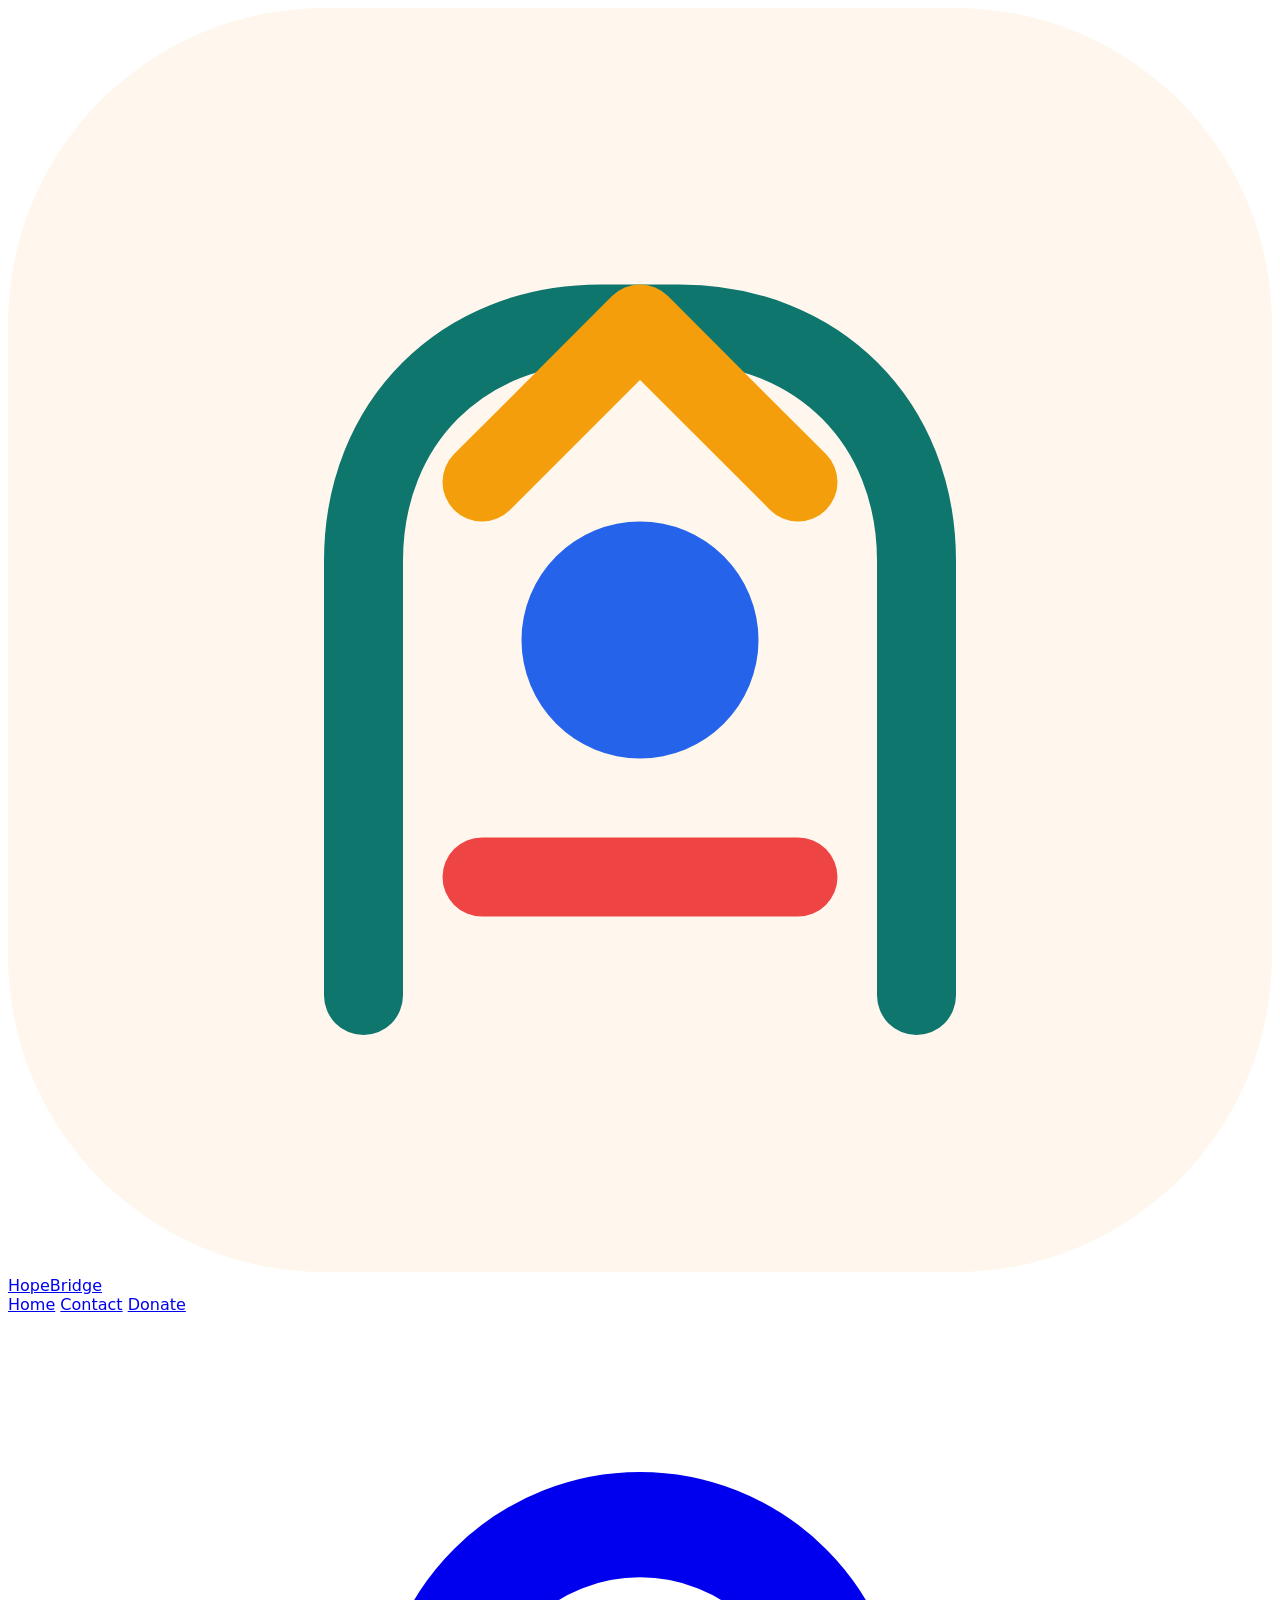
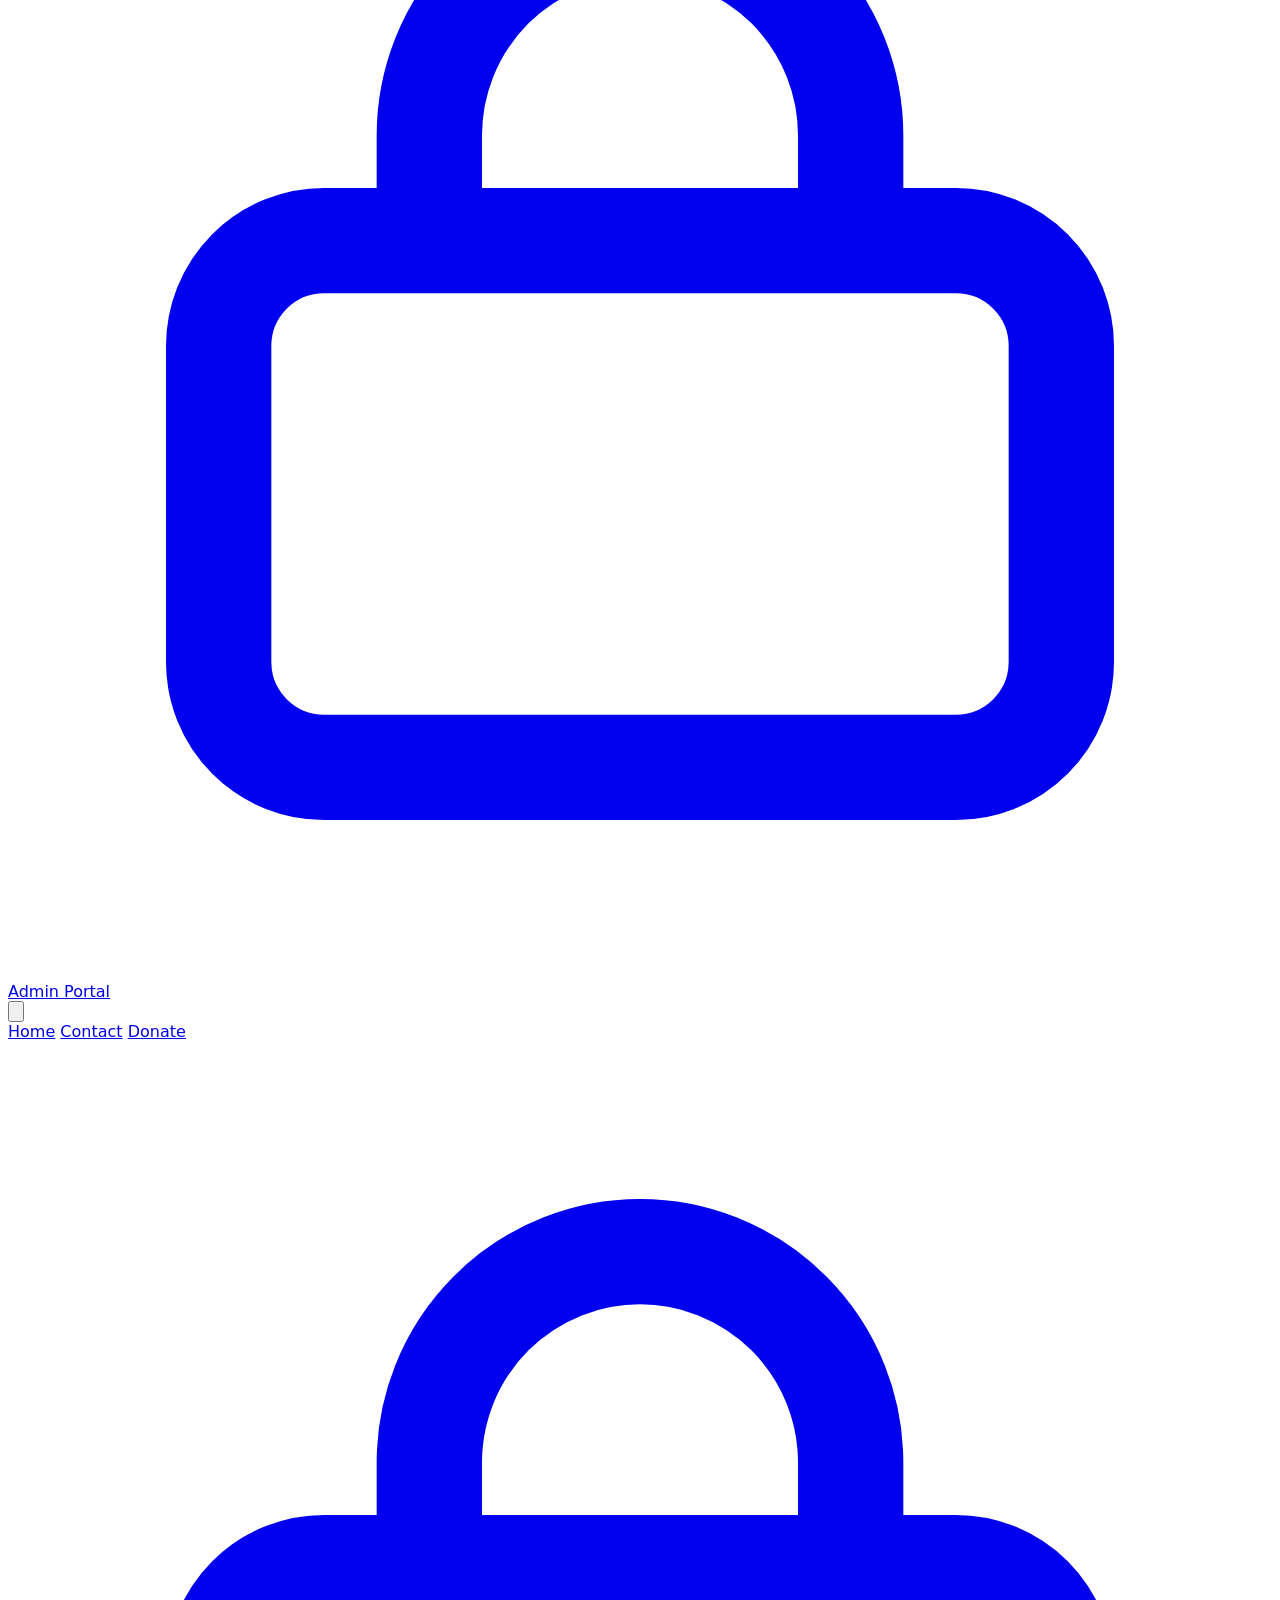
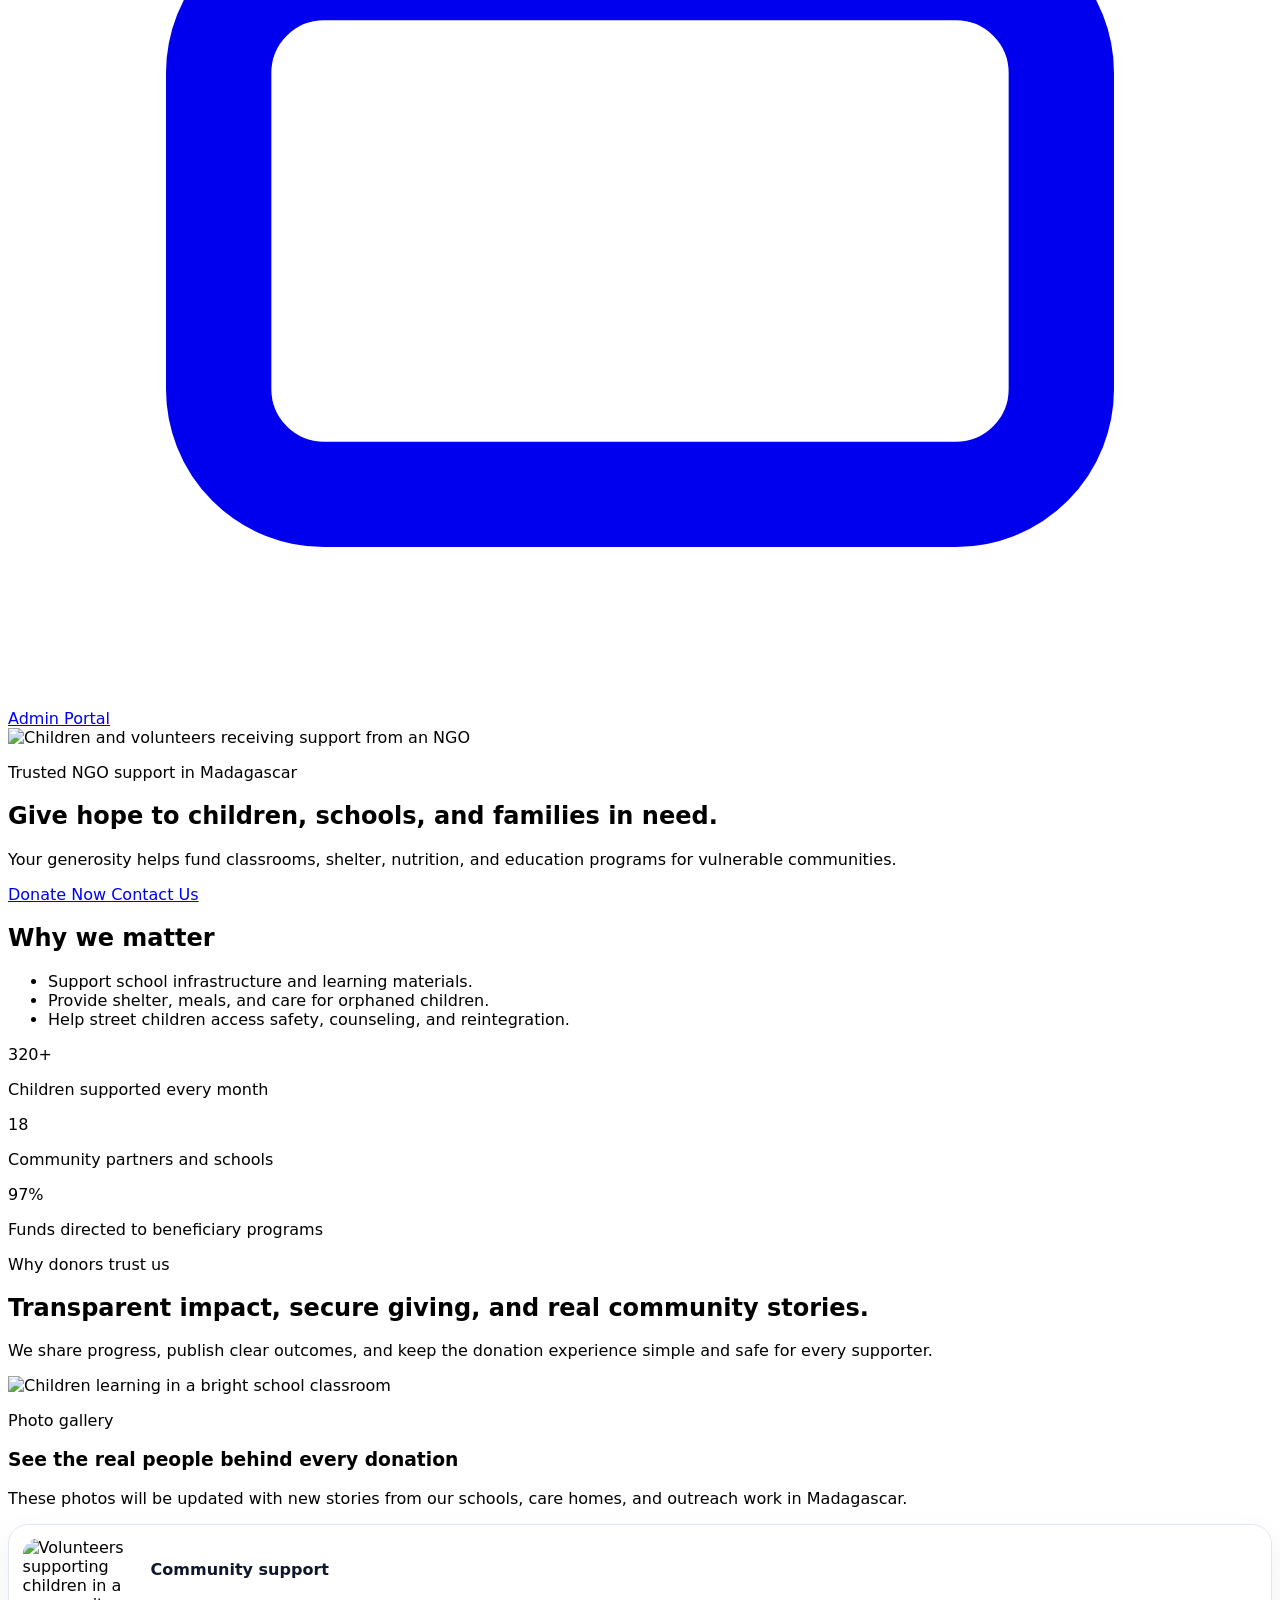
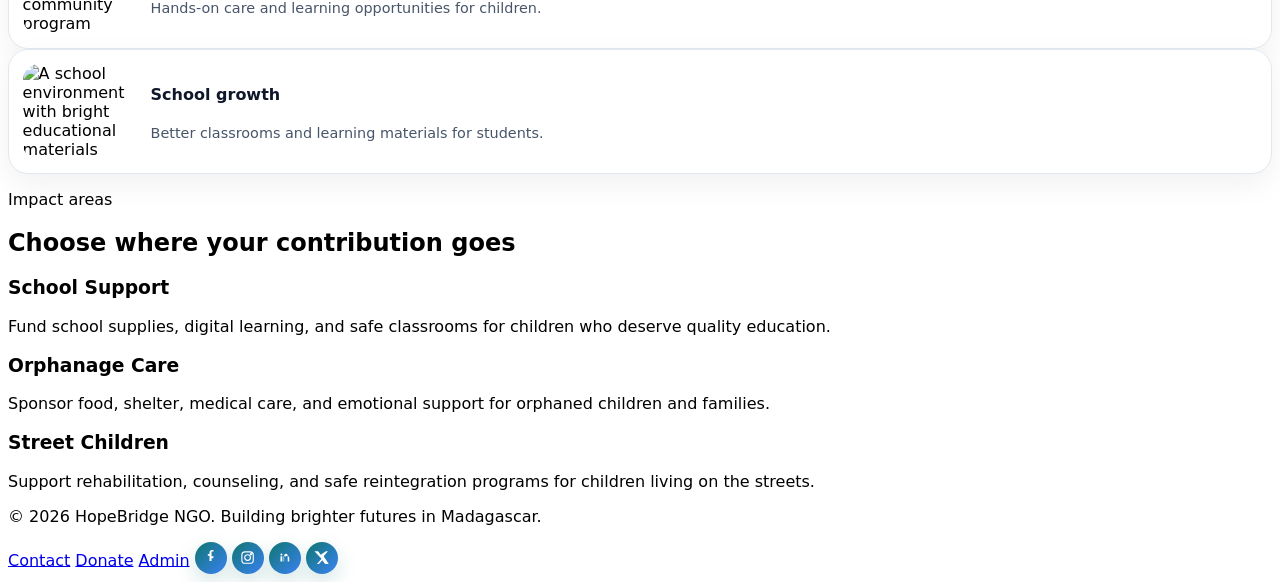
==== index.html @ 828f44f0 "Initial commit - HopeNGO donation site with admin panel, contact form, and donation system" ====
<!DOCTYPE html>
<html lang="en">
  <head>
    <meta charset="UTF-8" />
    <meta name="viewport" content="width=device-width, initial-scale=1.0" />
    <title>HopeBridge | Transform Lives Through Giving</title>
    <meta
      name="description"
      content="Support schools, orphanages, and street children through transparent NGO donations with secure online giving."
    />
    <meta
      name="keywords"
      content="donation, NGO, charity, orphanage, school support, street children, Madagascar"
    />
    <meta name="author" content="HopeBridge NGO" />
    <meta property="og:title" content="HopeBridge | Transform Lives Through Giving" />
    <meta
      property="og:description"
      content="Make a lasting impact with secure donations for education, shelter, and care in Madagascar."
    />
    <meta property="og:type" content="website" />
    <meta property="og:image" content="https://images.unsplash.com/photo-1488521787991-ed7bbaae773c?auto=format&fit=crop&w=1200&q=80" />
    <meta name="twitter:card" content="summary_large_image" />
    <meta name="robots" content="index, follow" />
    <link rel="canonical" href="https://hopebridge.example.org/" />
    <script type="application/ld+json">
      {
        "@context": "https://schema.org",
        "@type": "Organization",
        "name": "HopeBridge NGO",
        "url": "https://hopebridge.example.org",
        "description": "A trusted NGO supporting schools, orphanages, and street children in Madagascar.",
        "sameAs": [
          "https://facebook.com",
          "https://instagram.com",
          "https://linkedin.com"
        ],
        "contactPoint": {
          "@type": "ContactPoint",
          "telephone": "+261340000000",
          "contactType": "customer support",
          "email": "hello@hopebridge.org"
        }
      }
    </script>
    <link rel="icon" type="image/svg+xml" href="data:image/svg+xml,%3Csvg xmlns='http://www.w3.org/2000/svg' viewBox='0 0 64 64'%3E%3Crect width='64' height='64' rx='14' fill='%230f766e'/%3E%3Cpath d='M18 30c0-8 6-14 14-14s14 6 14 14-6 14-14 14-14-6-14-14Zm12-8c-3 0-5 2-5 5v3h-3v4h3v6h4v-6h4v-4h-4v-3c0-1 1-2 2-2h4v-4h-4Z' fill='%23fef3c7'/%3E%3C/svg%3E" />
    <script src="https://cdn.tailwindcss.com"></script>
    <link rel="stylesheet" href="assets/css/style.css" />
  </head>
  <body class="bg-slate-50 text-slate-800">
    <header class="border-b border-slate-200 bg-white/90 backdrop-blur">
      <div class="mx-auto flex max-w-7xl items-center justify-between px-4 py-4 sm:px-6 lg:px-8">
        <a href="index.html" class="flex items-center gap-3 font-semibold text-slate-900">
          <span class="flex h-11 w-11 items-center justify-center rounded-2xl bg-gradient-to-br from-teal-600 via-emerald-500 to-amber-400 shadow-lg shadow-teal-600/20">
            <svg viewBox="0 0 64 64" class="h-6 w-6" aria-hidden="true">
              <rect width="64" height="64" rx="16" fill="#fff7ed"></rect>
              <path d="M18 50V28c0-7 5-12 12-12h4c7 0 12 5 12 12v22" fill="none" stroke="#0f766e" stroke-width="4" stroke-linecap="round"></path>
              <path d="M24 24l8-8 8 8" fill="none" stroke="#f59e0b" stroke-width="4" stroke-linecap="round" stroke-linejoin="round"></path>
              <circle cx="32" cy="32" r="6" fill="#2563eb"></circle>
              <path d="M24 44h16" stroke="#ef4444" stroke-width="4" stroke-linecap="round"></path>
            </svg>
          </span>
          <span class="text-lg">HopeBridge</span>
        </a>
        <div class="flex items-center gap-2">
          <nav class="hidden items-center gap-3 text-sm font-medium md:flex">
            <a href="index.html" class="text-teal-700">Home</a>
            <a href="contact.html" class="hover:text-teal-700">Contact</a>
            <a href="donation.html" class="hover:text-teal-700">Donate</a>
            <a href="admin/" class="inline-flex items-center gap-2 rounded-full border border-teal-600 bg-teal-700 px-4 py-2 text-white transition hover:bg-teal-800">
              <svg viewBox="0 0 24 24" class="h-4 w-4" fill="none" stroke="currentColor" stroke-width="2" aria-hidden="true">
                <rect x="4" y="10" width="16" height="10" rx="2"></rect>
                <path d="M8 10V8a4 4 0 1 1 8 0v2"></path>
              </svg>
              Admin Portal
            </a>
          </nav>
          <button type="button" class="mobile-menu-button inline-flex h-10 w-10 items-center justify-center rounded-full border border-slate-200 text-slate-700 transition hover:bg-slate-100 md:hidden" aria-label="Toggle navigation" aria-expanded="false">
            <svg viewBox="0 0 24 24" class="h-5 w-5" fill="none" stroke="currentColor" stroke-width="2" aria-hidden="true">
              <path d="M4 7h16" stroke-linecap="round"></path>
              <path d="M4 12h16" stroke-linecap="round"></path>
              <path d="M4 17h16" stroke-linecap="round"></path>
            </svg>
          </button>
        </div>
      </div>
      <div class="mobile-nav hidden border-t border-slate-200 bg-white px-4 py-4 sm:px-6 md:hidden">
        <div class="flex flex-col gap-3 text-sm font-medium">
          <a href="index.html" class="rounded-2xl px-3 py-2 text-slate-700 hover:bg-slate-100 hover:text-teal-700">Home</a>
          <a href="contact.html" class="rounded-2xl px-3 py-2 text-slate-700 hover:bg-slate-100 hover:text-teal-700">Contact</a>
          <a href="donation.html" class="rounded-2xl px-3 py-2 text-slate-700 hover:bg-slate-100 hover:text-teal-700">Donate</a>
          <a href="admin/" class="inline-flex items-center gap-2 rounded-full border border-teal-600 bg-teal-700 px-4 py-2 text-white transition hover:bg-teal-800">
            <svg viewBox="0 0 24 24" class="h-4 w-4" fill="none" stroke="currentColor" stroke-width="2" aria-hidden="true">
              <rect x="4" y="10" width="16" height="10" rx="2"></rect>
              <path d="M8 10V8a4 4 0 1 1 8 0v2"></path>
            </svg>
            Admin Portal
          </a>
        </div>
      </div>
    </header>

    <main>
      <section class="relative overflow-hidden bg-slate-900 text-white">
        <img src="https://images.unsplash.com/photo-1517486808906-6ca8b3f04846?auto=format&fit=crop&w=1800&q=80" alt="Children and volunteers receiving support from an NGO" class="absolute inset-0 h-full w-full object-cover" />
        <div class="absolute inset-0 bg-gradient-to-r from-slate-950/85 via-slate-900/75 to-emerald-900/70"></div>
        <div class="relative mx-auto grid max-w-7xl gap-10 px-6 py-20 lg:grid-cols-[1.2fr_0.8fr] lg:px-8 lg:py-28">
          <div class="max-w-2xl text-white">
            <p class="mb-4 inline-flex rounded-full border border-white/30 bg-white/10 px-4 py-1 text-sm font-medium">
              Trusted NGO support in Madagascar
            </p>
            <h1 class="text-4xl font-semibold leading-tight sm:text-5xl">
              Give hope to children, schools, and families in need.
            </h1>
            <p class="mt-6 text-lg text-teal-50">
              Your generosity helps fund classrooms, shelter, nutrition, and education programs for vulnerable communities.
            </p>
            <div class="mt-8 flex flex-wrap gap-4">
              <a href="donation.html" class="rounded-full bg-white px-6 py-3 font-semibold text-teal-700 transition hover:bg-slate-100">
                Donate Now
              </a>
              <a href="contact.html" class="rounded-full border border-white/50 px-6 py-3 font-semibold text-white transition hover:bg-white/10">
                Contact Us
              </a>
            </div>
          </div>
          <div class="rounded-3xl border border-white/20 bg-white/15 p-8 shadow-2xl backdrop-blur">
            <h2 class="text-2xl font-semibold text-white">Why we matter</h2>
            <ul class="mt-6 space-y-4 text-sm text-teal-50">
              <li class="flex gap-3"><span class="mt-1 h-2.5 w-2.5 rounded-full bg-amber-300"></span>Support school infrastructure and learning materials.</li>
              <li class="flex gap-3"><span class="mt-1 h-2.5 w-2.5 rounded-full bg-amber-300"></span>Provide shelter, meals, and care for orphaned children.</li>
              <li class="flex gap-3"><span class="mt-1 h-2.5 w-2.5 rounded-full bg-amber-300"></span>Help street children access safety, counseling, and reintegration.</li>
            </ul>
          </div>
        </div>
      </section>

      <section class="mx-auto max-w-7xl px-6 py-16 lg:px-8">
        <div class="grid gap-6 md:grid-cols-3">
          <div class="rounded-3xl border border-slate-200 bg-white p-8 shadow-sm">
            <p class="text-4xl font-semibold text-teal-700">320+</p>
            <p class="mt-2 text-slate-600">Children supported every month</p>
          </div>
          <div class="rounded-3xl border border-slate-200 bg-white p-8 shadow-sm">
            <p class="text-4xl font-semibold text-teal-700">18</p>
            <p class="mt-2 text-slate-600">Community partners and schools</p>
          </div>
          <div class="rounded-3xl border border-slate-200 bg-white p-8 shadow-sm">
            <p class="text-4xl font-semibold text-teal-700">97%</p>
            <p class="mt-2 text-slate-600">Funds directed to beneficiary programs</p>
          </div>
        </div>
      </section>

      <section class="mx-auto max-w-7xl px-6 pb-16 lg:px-8">
        <div class="mb-8 rounded-3xl border border-slate-200 bg-gradient-to-r from-teal-700 to-emerald-600 p-8 text-white shadow-sm">
          <div class="flex flex-col gap-6 lg:flex-row lg:items-end lg:justify-between">
            <div class="max-w-2xl">
              <p class="text-sm font-semibold uppercase tracking-[0.3em] text-teal-100">Why donors trust us</p>
              <h2 class="mt-2 text-3xl font-semibold">Transparent impact, secure giving, and real community stories.</h2>
              <p class="mt-3 text-teal-50">We share progress, publish clear outcomes, and keep the donation experience simple and safe for every supporter.</p>
            </div>
            <div class="flex flex-wrap gap-3">
              
                            
            </div>
          </div>
        </div>

        <div class="mt-10 grid gap-6 lg:grid-cols-[1.1fr_0.9fr]">
          <div class="overflow-hidden rounded-3xl border border-slate-200 bg-white shadow-sm">
            <img src="https://images.unsplash.com/photo-1488521787991-ed7bbaae773c?auto=format&fit=crop&w=1200&q=80" alt="Children learning in a bright school classroom" class="h-80 w-full object-cover" />
            <div class="p-6">
              <p class="text-sm font-semibold uppercase tracking-[0.3em] text-teal-700">Photo gallery</p>
              <h3 class="mt-2 text-2xl font-semibold text-slate-900">See the real people behind every donation</h3>
              <p class="mt-3 text-slate-600">These photos will be updated with new stories from our schools, care homes, and outreach work in Madagascar.</p>
            </div>
          </div>
          <div class="grid gap-4 sm:grid-cols-2 lg:grid-cols-1">
            <div class="photo-card">
              <img src="https://images.unsplash.com/photo-1516627145497-ae6968895b74?auto=format&fit=crop&w=900&q=80" alt="Volunteers supporting children in a community program" />
              <div>
                <h4>Community support</h4>
                <p>Hands-on care and learning opportunities for children.</p>
              </div>
            </div>
            <div class="photo-card">
              <img src="https://images.unsplash.com/photo-1469571486292-0ba58a3f068b?auto=format&fit=crop&w=900&q=80" alt="A school environment with bright educational materials" />
              <div>
                <h4>School growth</h4>
                <p>Better classrooms and learning materials for students.</p>
              </div>
            </div>
          </div>
        </div>

        <div class="mt-10">
          <div class="mb-8 flex items-end justify-between">
            <div>
              <p class="text-sm font-semibold uppercase tracking-[0.3em] text-teal-700">Impact areas</p>
              <h2 class="text-3xl font-semibold text-slate-900">Choose where your contribution goes</h2>
            </div>
          </div>
          <div class="grid gap-6 lg:grid-cols-3">
          <article class="rounded-3xl border border-slate-200 bg-white p-8 shadow-sm">
            <h3 class="text-xl font-semibold">School Support</h3>
            <p class="mt-3 text-slate-600">Fund school supplies, digital learning, and safe classrooms for children who deserve quality education.</p>
          </article>
          <article class="rounded-3xl border border-slate-200 bg-white p-8 shadow-sm">
            <h3 class="text-xl font-semibold">Orphanage Care</h3>
            <p class="mt-3 text-slate-600">Sponsor food, shelter, medical care, and emotional support for orphaned children and families.</p>
          </article>
          <article class="rounded-3xl border border-slate-200 bg-white p-8 shadow-sm">
            <h3 class="text-xl font-semibold">Street Children</h3>
            <p class="mt-3 text-slate-600">Support rehabilitation, counseling, and safe reintegration programs for children living on the streets.</p>
          </article>
        </div>
      </section>
    </main>

    <footer class="border-t border-slate-200 bg-white">
      <div class="mx-auto flex max-w-7xl flex-col gap-4 px-6 py-8 text-sm text-slate-600 md:flex-row md:items-center md:justify-between lg:px-8">
        <p>© 2026 HopeBridge NGO. Building brighter futures in Madagascar.</p>
        <div class="flex flex-wrap items-center gap-3">
          <a href="contact.html" class="hover:text-teal-700">Contact</a>
          <a href="donation.html" class="hover:text-teal-700">Donate</a>
          <a href="admin/" class="hover:text-teal-700">Admin</a>
          <a href="https://facebook.com" target="_blank" rel="noreferrer" class="social-link" aria-label="Facebook">
            <svg viewBox="0 0 24 24" fill="currentColor"><path d="M13.5 21v-8h2.7l.4-3H13.5V3.8c0-.9.2-1.5 1.5-1.5h1.6V.1C16.4.1 15.4 0 14.2 0c-2.3 0-3.9 1.4-3.9 4v2.2H7.6v3h2.7v8h3.2z"></path></svg>
          </a>
          <a href="https://instagram.com" target="_blank" rel="noreferrer" class="social-link" aria-label="Instagram">
            <svg viewBox="0 0 24 24" fill="none" stroke="currentColor" stroke-width="1.8"><rect x="3" y="3" width="18" height="18" rx="5"></rect><circle cx="12" cy="12" r="4.5"></circle><circle cx="17.5" cy="6.5" r="1"></circle></svg>
          </a>
          <a href="https://linkedin.com" target="_blank" rel="noreferrer" class="social-link" aria-label="LinkedIn">
            <svg viewBox="0 0 24 24" fill="currentColor"><path d="M6.94 8.5A1.56 1.56 0 1 0 6.94 5.38a1.56 1.56 0 0 0 0 3.12ZM5.5 9.74h2.88V18H5.5zM10.38 9.74h2.76v1.12h.04c.38-.72 1.32-1.48 2.72-1.48 2.9 0 3.44 1.91 3.44 4.39V18H16.9v-7.79c0-1.86-.03-4.25-2.59-4.25-2.59 0-2.99 2.02-2.99 4.11V18H10.38z"></path></svg>
          </a>
          <a href="https://x.com" target="_blank" rel="noreferrer" class="social-link" aria-label="X">
            <svg viewBox="0 0 24 24" fill="currentColor"><path d="M18.9 2H22l-6.7 7.7L23.3 22h-5.7l-4.5-5.9L7.8 22H4.7l7.2-8.2L.7 2h5.8l4.1 5.4L18.9 2z"></path></svg>
          </a>
        </div>
      </div>
    </footer>

    <script src="https://code.jquery.com/jquery-3.7.1.min.js"></script>
    <script src="assets/js/app.js"></script>
  </body>
</html>
---- assets/css/style.css ----
:root {
  color-scheme: light;
}

body {
  font-family: Inter, ui-sans-serif, system-ui, -apple-system, BlinkMacSystemFont, "Segoe UI", sans-serif;
}

.input {
  width: 100%;
  border: 1px solid #cbd5e1;
  border-radius: 0.9rem;
  padding: 0.8rem 0.95rem;
  outline: none;
  transition: border-color 0.2s ease, box-shadow 0.2s ease;
}

.input:focus {
  border-color: #0f766e;
  box-shadow: 0 0 0 3px rgba(15, 118, 110, 0.15);
}

.error-text {
  min-height: 1.2rem;
  margin-top: 0.35rem;
  font-size: 0.8rem;
  color: #dc2626;
}

.tab-pane {
  display: none;
}

.tab-pane.active {
  display: block;
}

.cause-tab.active,
.amount-pill.active,
.payment-option.active {
  border-color: #0f766e;
  background-color: #0f766e;
  color: white;
}

.social-link {
  display: inline-flex;
  height: 2rem;
  width: 2rem;
  align-items: center;
  justify-content: center;
  border-radius: 9999px;
  background: linear-gradient(135deg, #0f766e, #3b82f6);
  color: #fff;
  transition: transform 0.2s ease, box-shadow 0.2s ease;
  box-shadow: 0 8px 20px rgba(15, 118, 110, 0.18);
}

.social-link:hover {
  transform: translateY(-2px);
  box-shadow: 0 12px 24px rgba(15, 118, 110, 0.25);
}

.social-link svg {
  height: 0.95rem;
  width: 0.95rem;
}

.trust-pill {
  display: inline-flex;
  align-items: center;
  border-radius: 9999px;
  border: 1px solid rgba(255,255,255,0.35);
  background: rgba(255,255,255,0.12);
  padding: 0.55rem 0.9rem;
  font-size: 0.85rem;
  font-weight: 600;
  color: white;
}

.photo-card {
  display: flex;
  gap: 1rem;
  border: 1px solid #e2e8f0;
  border-radius: 1.25rem;
  background: white;
  padding: 0.85rem;
  box-shadow: 0 10px 30px rgba(15, 23, 42, 0.06);
}

.photo-card img {
  height: 6rem;
  width: 7rem;
  flex-shrink: 0;
  border-radius: 1rem;
  object-fit: cover;
}

.photo-card h4 {
  font-size: 1rem;
  font-weight: 600;
  color: #0f172a;
}

.photo-card p {
  margin-top: 0.3rem;
  font-size: 0.9rem;
  color: #475569;
}
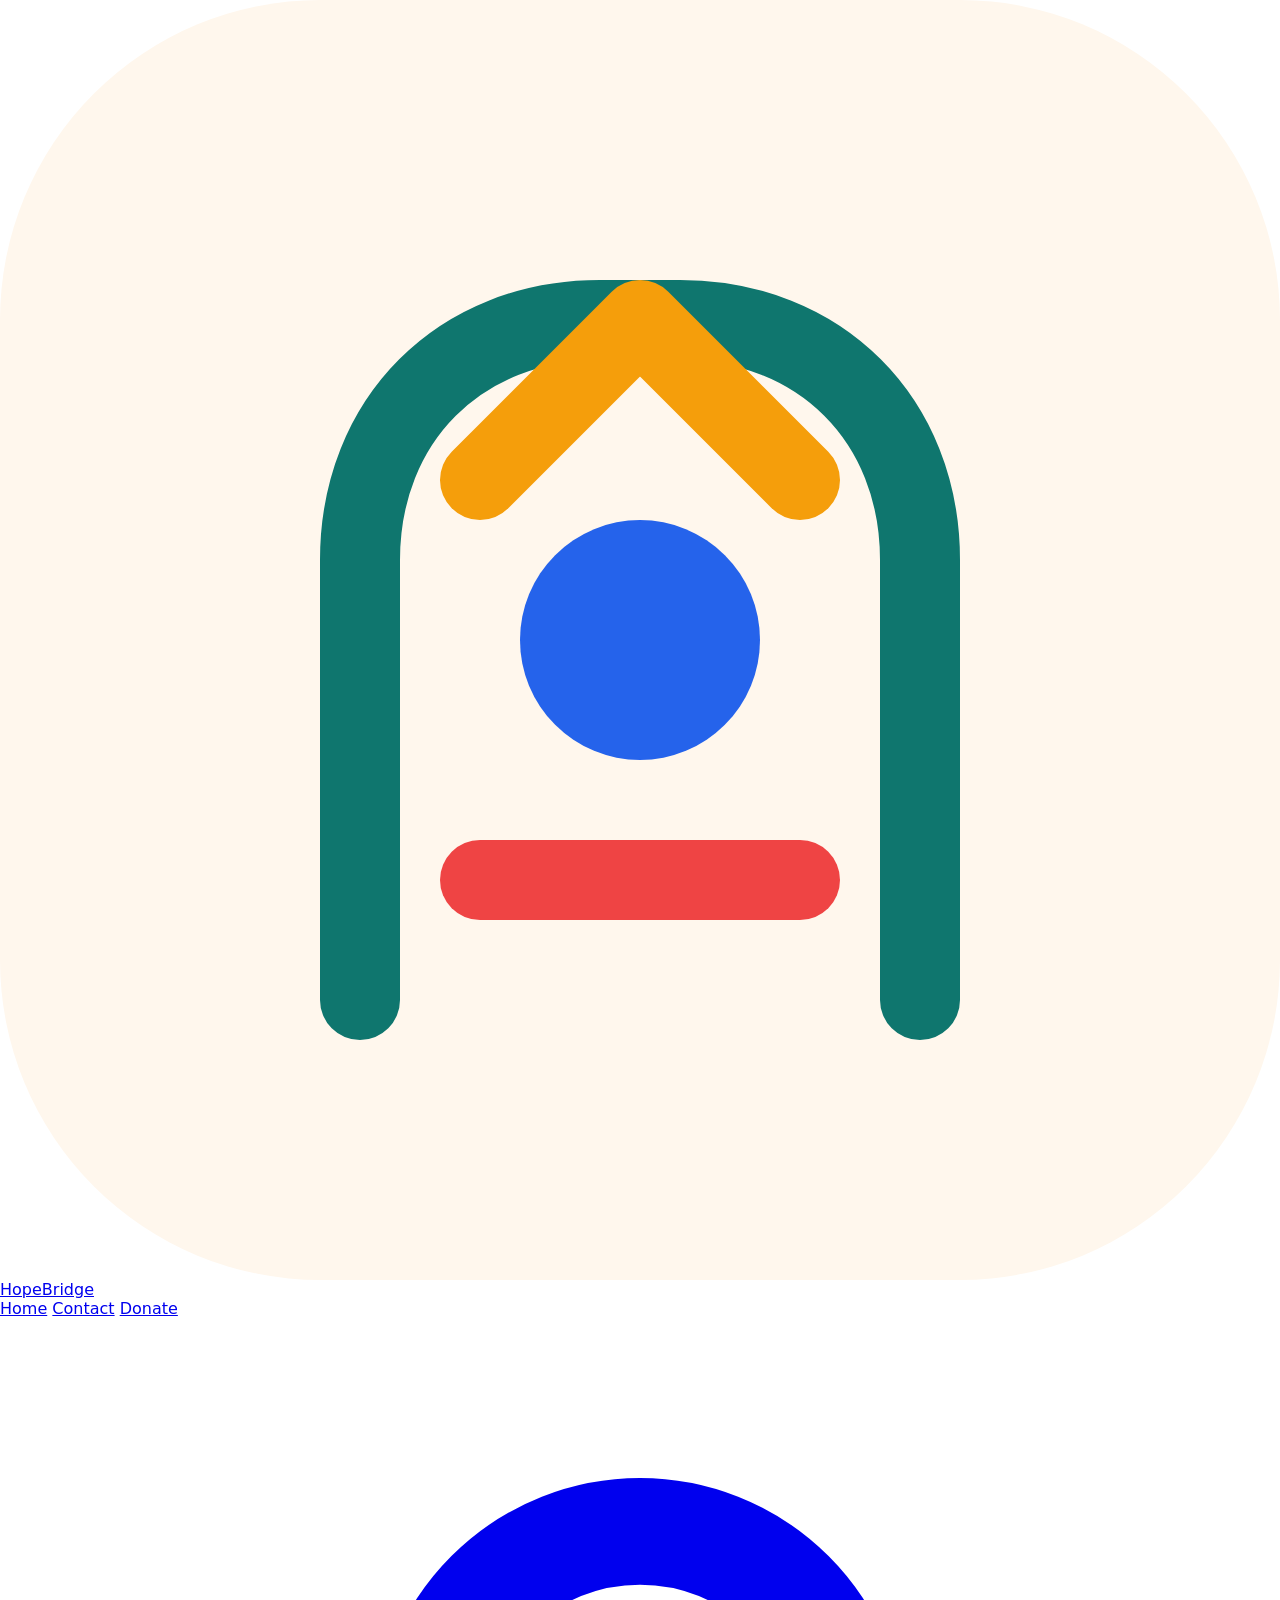
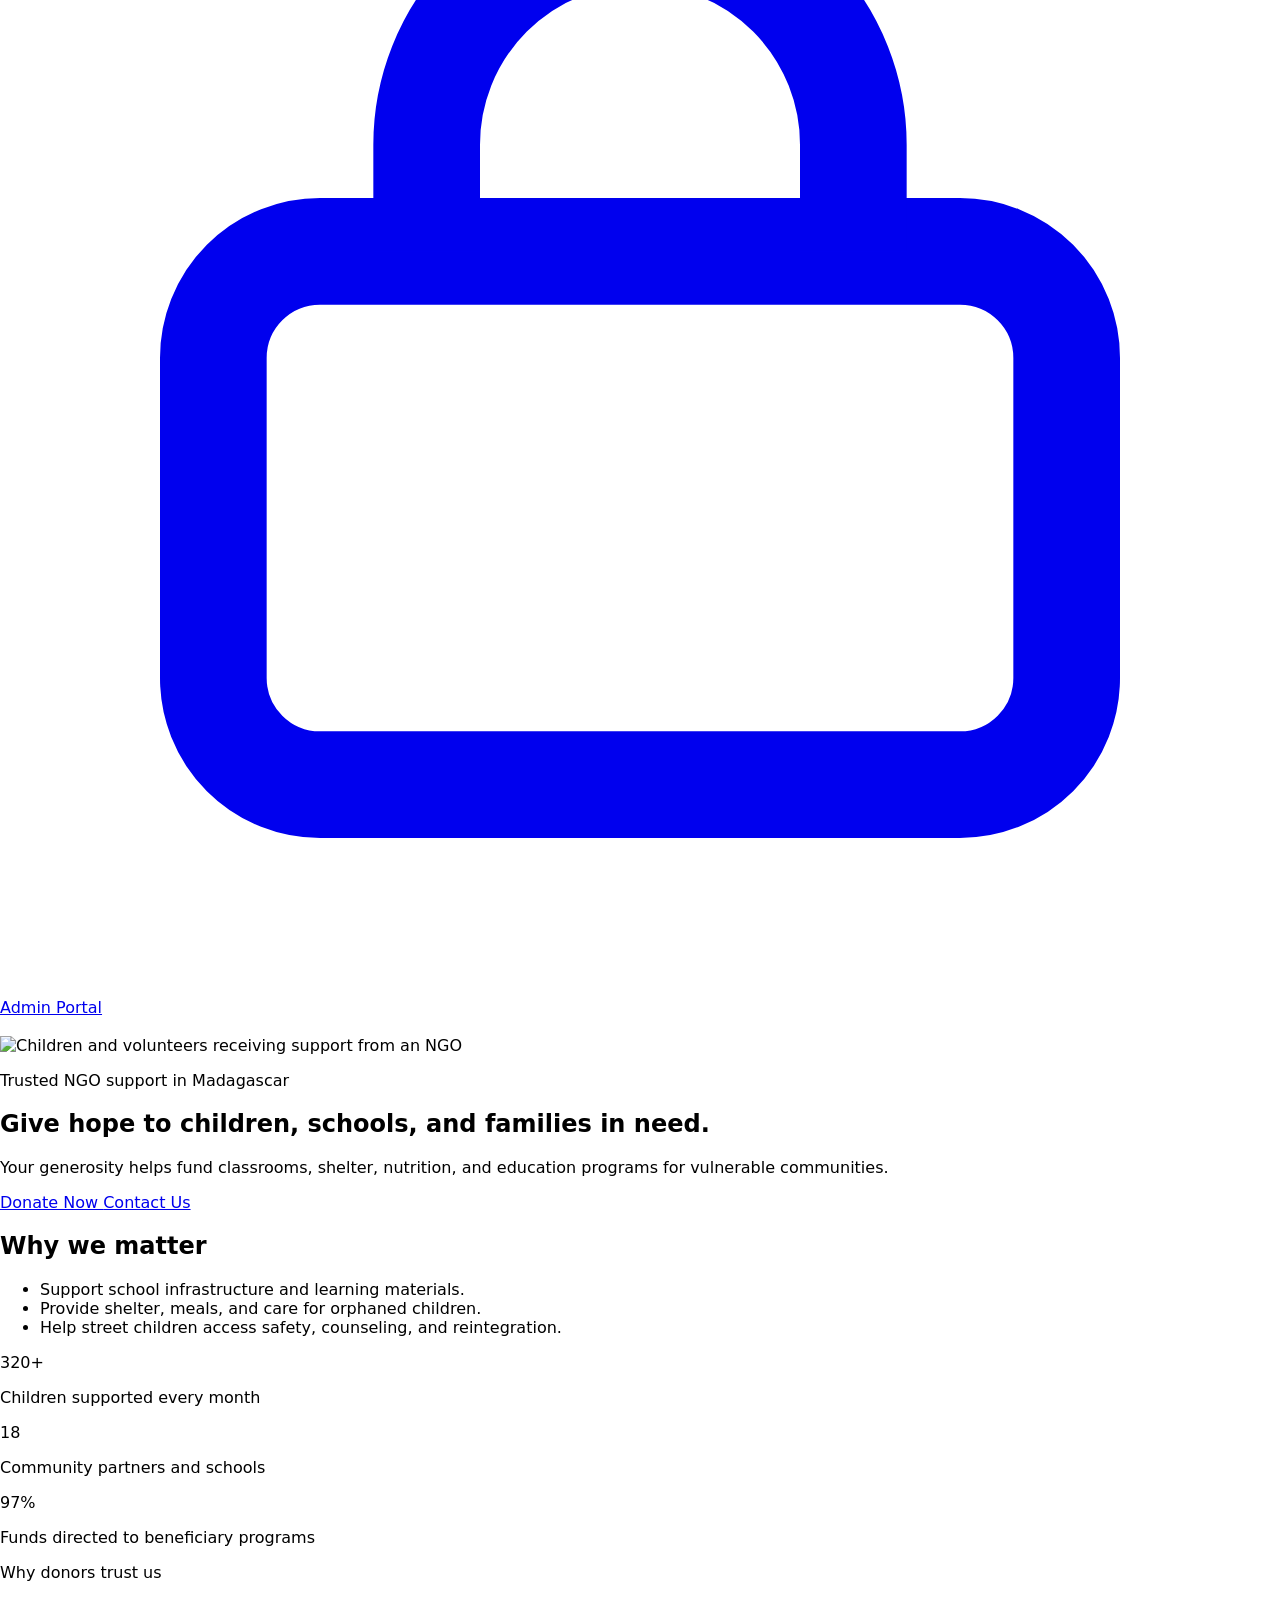
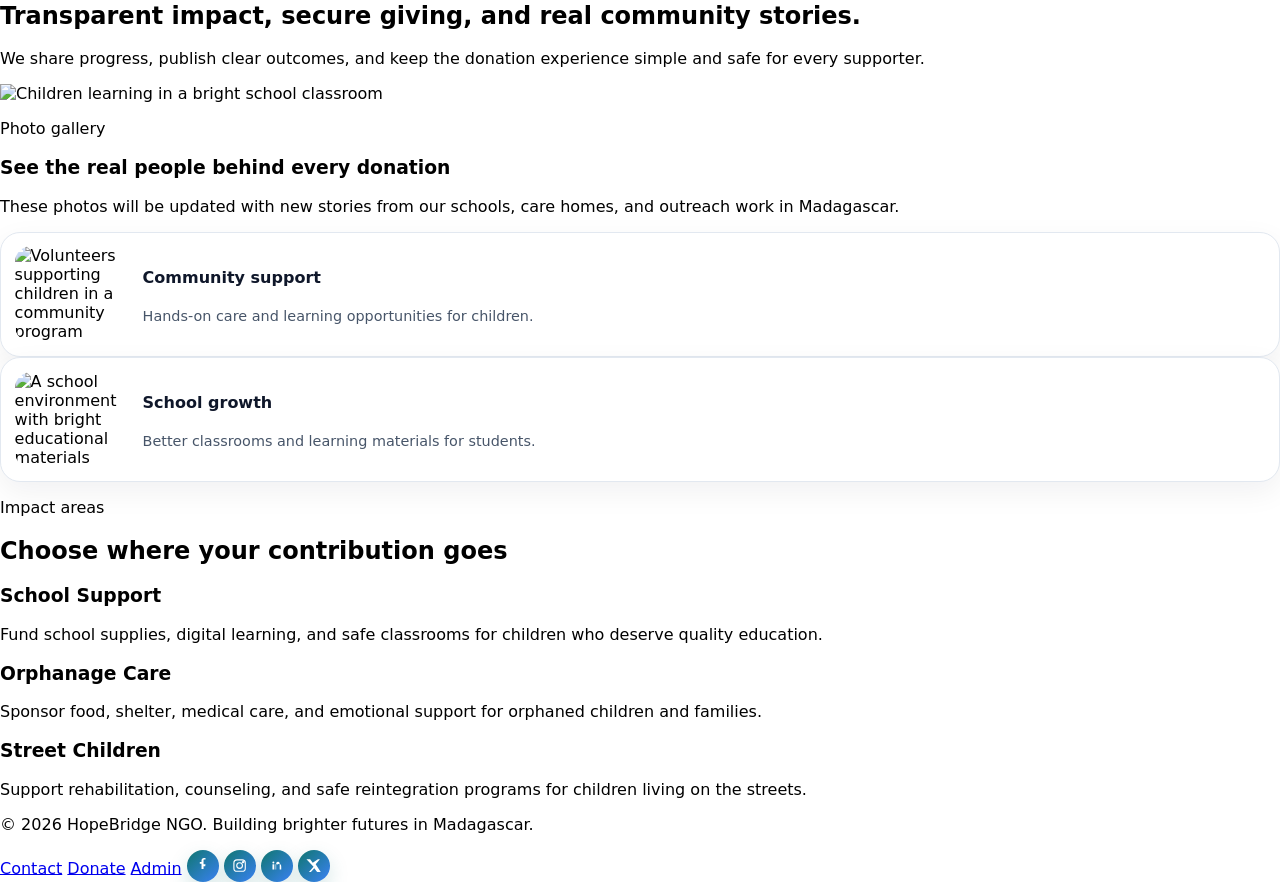
==== commit b94a52d2: "Your update message here" ====
--- a/index.html
+++ b/index.html
@@ -2,7 +2,9 @@
 <html lang="en">
   <head>
     <meta charset="UTF-8" />
+    <meta http-equiv="X-UA-Compatible" content="IE=edge" />
     <meta name="viewport" content="width=device-width, initial-scale=1.0" />
+    <meta name="format-detection" content="telephone=no" />
     <title>HopeBridge | Transform Lives Through Giving</title>
     <meta
       name="description"
--- a/assets/css/style.css
+++ b/assets/css/style.css
@@ -2,8 +2,102 @@
   color-scheme: light;
 }
 
+html {
+  box-sizing: border-box;
+  min-height: 100%;
+  -webkit-text-size-adjust: 100%;
+  scroll-behavior: smooth;
+}
+
+*, *::before, *::after {
+  box-sizing: inherit;
+}
+
 body {
+  margin: 0;
+  min-height: 100vh;
   font-family: Inter, ui-sans-serif, system-ui, -apple-system, BlinkMacSystemFont, "Segoe UI", sans-serif;
+  text-rendering: optimizeLegibility;
+  -webkit-font-smoothing: antialiased;
+  -moz-osx-font-smoothing: grayscale;
+  -webkit-tap-highlight-color: transparent;
+}
+
+img, picture, video, svg {
+  max-width: 100%;
+  height: auto;
+  display: block;
+}
+
+.mobile-nav {
+  max-height: 0;
+  opacity: 0;
+  overflow: hidden;
+  transition: max-height 0.32s ease, opacity 0.22s ease;
+}
+
+.mobile-nav.open {
+  max-height: 1000px;
+  opacity: 1;
+  display: block;
+}
+
+/* Mobile menu button icon animation (hamburger -> X) */
+.mobile-menu-button svg path {
+  transition: transform 0.25s ease, opacity 0.2s ease;
+  transform-origin: center;
+}
+.mobile-menu-button[aria-expanded="true"] svg path:nth-child(1) {
+  transform: translateY(6px) rotate(45deg);
+}
+.mobile-menu-button[aria-expanded="true"] svg path:nth-child(2) {
+  opacity: 0;
+  transform: scaleX(0);
+}
+.mobile-menu-button[aria-expanded="true"] svg path:nth-child(3) {
+  transform: translateY(-6px) rotate(-45deg);
+}
+
+button, input, textarea, select {
+  font: inherit;
+}
+
+button {
+  background: none;
+  border: none;
+  cursor: pointer;
+}
+
+input[type="number"] {
+  -moz-appearance: textfield;
+}
+
+input::-webkit-outer-spin-button,
+input::-webkit-inner-spin-button {
+  -webkit-appearance: none;
+  margin: 0;
+}
+
+.input {
+  width: 100%;
+  border: 1px solid #cbd5e1;
+  border-radius: 0.9rem;
+  padding: 0.8rem 0.95rem;
+  outline: none;
+  transition: border-color 0.2s ease, box-shadow 0.2s ease;
+}
+
+.input:focus {
+  border-color: #0f766e;
+  box-shadow: 0 0 0 3px rgba(15, 118, 110, 0.15);
+}
+
+button:focus-visible,
+.input:focus-visible,
+textarea:focus-visible,
+select:focus-visible {
+  outline: 3px solid rgba(15, 118, 110, 0.8);
+  outline-offset: 2px;
 }
 
 .input {
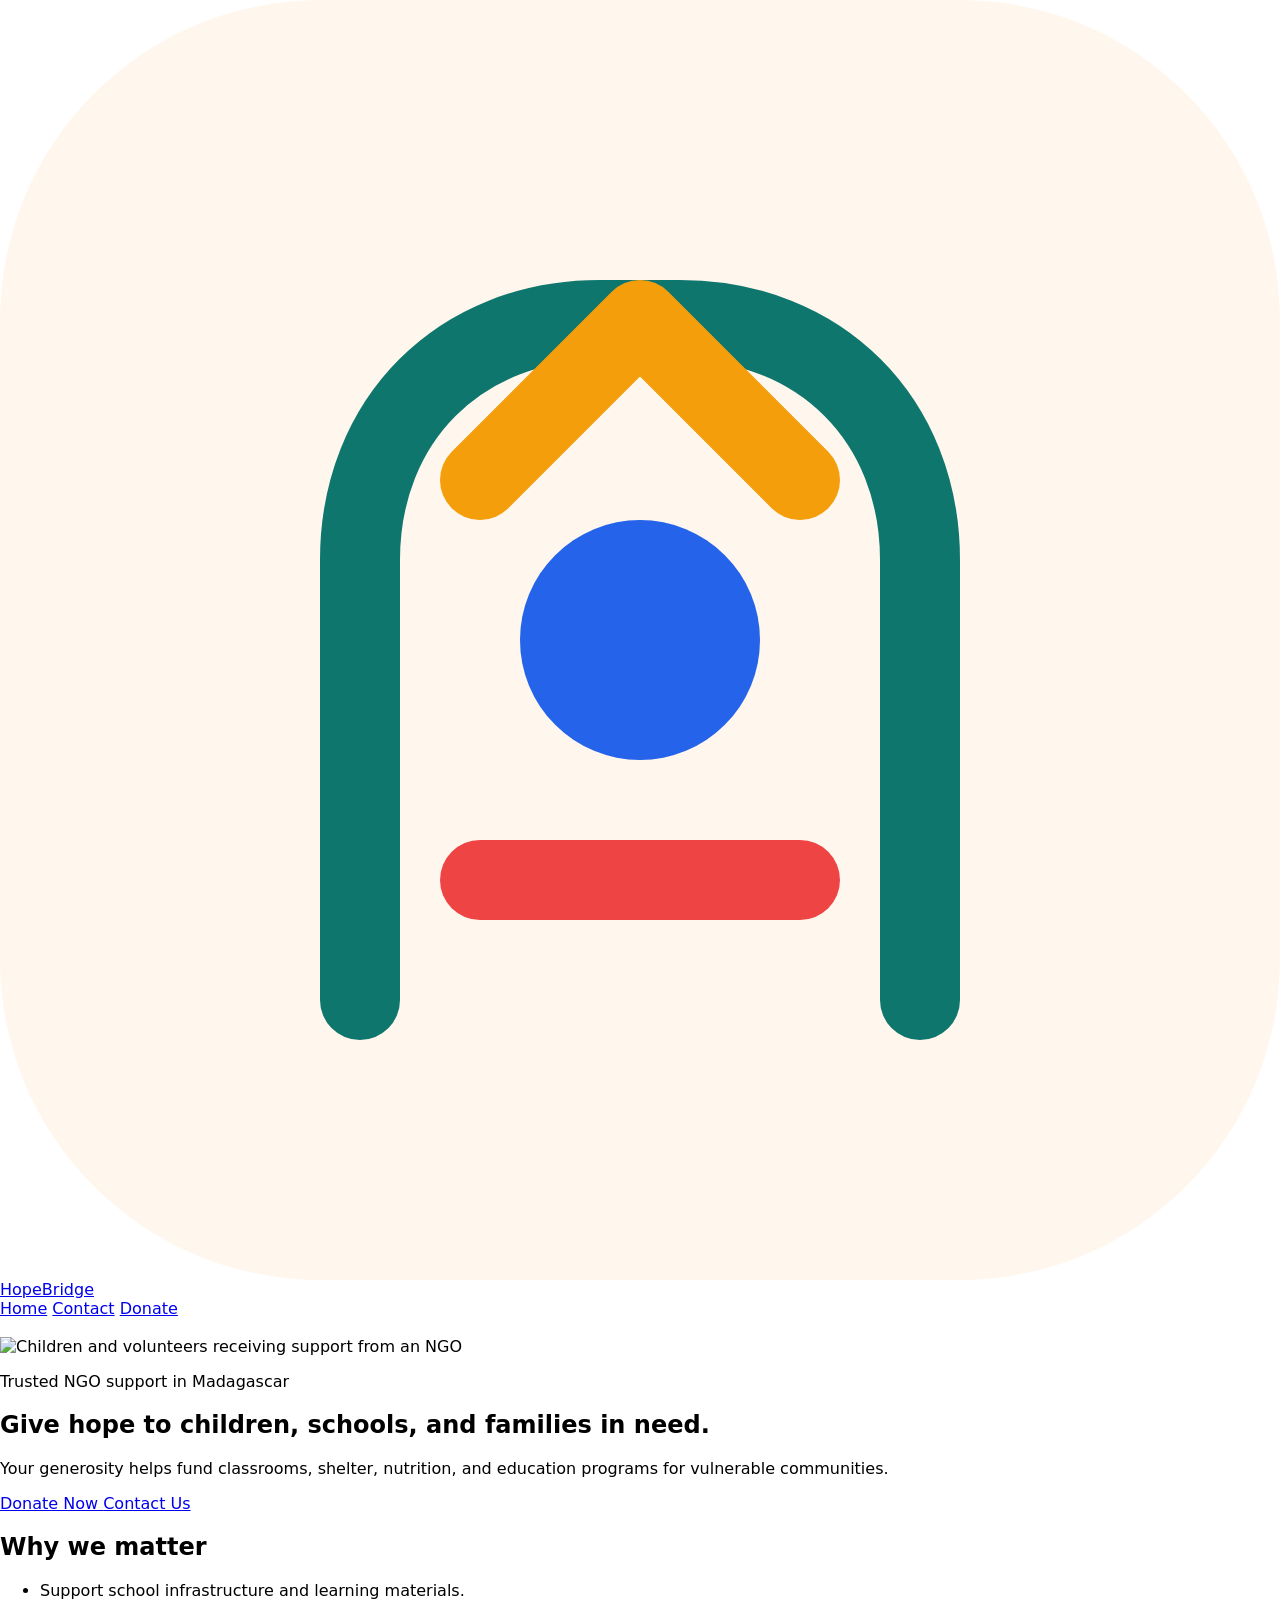
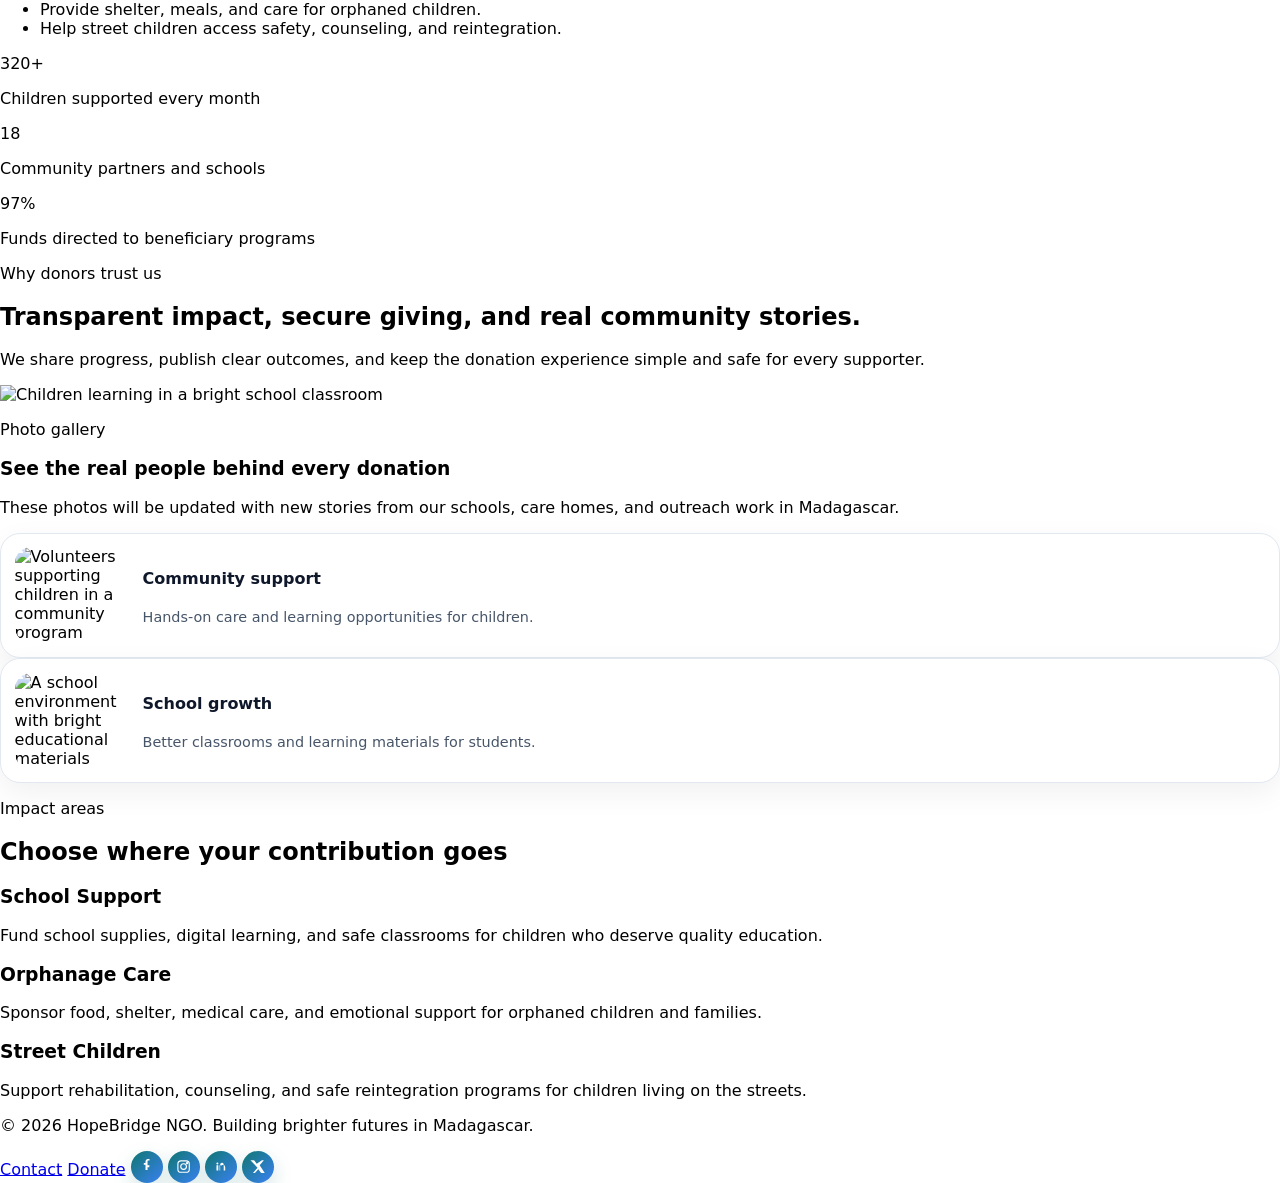
==== commit d07e0501: "Refactor navigation and add admin functionality - Removed Admin Portal links from the main navigatio" ====
--- a/index.html
+++ b/index.html
@@ -69,13 +69,6 @@
             <a href="index.html" class="text-teal-700">Home</a>
             <a href="contact.html" class="hover:text-teal-700">Contact</a>
             <a href="donation.html" class="hover:text-teal-700">Donate</a>
-            <a href="admin/" class="inline-flex items-center gap-2 rounded-full border border-teal-600 bg-teal-700 px-4 py-2 text-white transition hover:bg-teal-800">
-              <svg viewBox="0 0 24 24" class="h-4 w-4" fill="none" stroke="currentColor" stroke-width="2" aria-hidden="true">
-                <rect x="4" y="10" width="16" height="10" rx="2"></rect>
-                <path d="M8 10V8a4 4 0 1 1 8 0v2"></path>
-              </svg>
-              Admin Portal
-            </a>
           </nav>
           <button type="button" class="mobile-menu-button inline-flex h-10 w-10 items-center justify-center rounded-full border border-slate-200 text-slate-700 transition hover:bg-slate-100 md:hidden" aria-label="Toggle navigation" aria-expanded="false">
             <svg viewBox="0 0 24 24" class="h-5 w-5" fill="none" stroke="currentColor" stroke-width="2" aria-hidden="true">
@@ -91,13 +84,6 @@
           <a href="index.html" class="rounded-2xl px-3 py-2 text-slate-700 hover:bg-slate-100 hover:text-teal-700">Home</a>
           <a href="contact.html" class="rounded-2xl px-3 py-2 text-slate-700 hover:bg-slate-100 hover:text-teal-700">Contact</a>
           <a href="donation.html" class="rounded-2xl px-3 py-2 text-slate-700 hover:bg-slate-100 hover:text-teal-700">Donate</a>
-          <a href="admin/" class="inline-flex items-center gap-2 rounded-full border border-teal-600 bg-teal-700 px-4 py-2 text-white transition hover:bg-teal-800">
-            <svg viewBox="0 0 24 24" class="h-4 w-4" fill="none" stroke="currentColor" stroke-width="2" aria-hidden="true">
-              <rect x="4" y="10" width="16" height="10" rx="2"></rect>
-              <path d="M8 10V8a4 4 0 1 1 8 0v2"></path>
-            </svg>
-            Admin Portal
-          </a>
         </div>
       </div>
     </header>
@@ -226,7 +212,7 @@
         <div class="flex flex-wrap items-center gap-3">
           <a href="contact.html" class="hover:text-teal-700">Contact</a>
           <a href="donation.html" class="hover:text-teal-700">Donate</a>
-          <a href="admin/" class="hover:text-teal-700">Admin</a>
+          <!-- <a href="admin/" class="hover:text-teal-700">Admin</a> -->
           <a href="https://facebook.com" target="_blank" rel="noreferrer" class="social-link" aria-label="Facebook">
             <svg viewBox="0 0 24 24" fill="currentColor"><path d="M13.5 21v-8h2.7l.4-3H13.5V3.8c0-.9.2-1.5 1.5-1.5h1.6V.1C16.4.1 15.4 0 14.2 0c-2.3 0-3.9 1.4-3.9 4v2.2H7.6v3h2.7v8h3.2z"></path></svg>
           </a>
@@ -245,5 +231,6 @@
 
     <script src="https://code.jquery.com/jquery-3.7.1.min.js"></script>
     <script src="assets/js/app.js"></script>
+    <script src="assets/js/index.js"></script>
   </body>
 </html>
